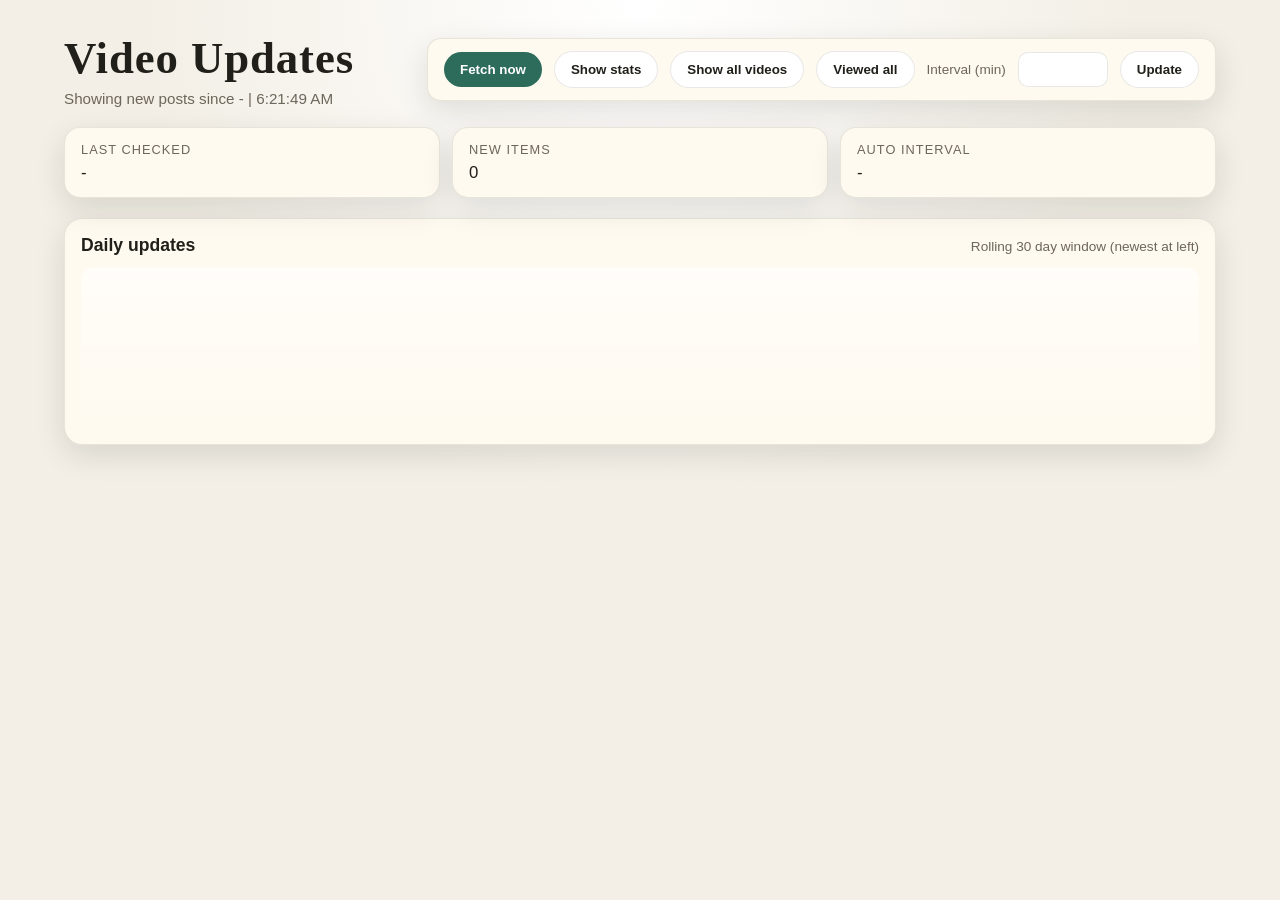
==== site_monitor/dashboard.html @ bc6f0f2e "feat: add website monitor" ====
<!doctype html>
<html lang="en">
  <head>
    <meta charset="utf-8" />
    <meta name="viewport" content="width=device-width, initial-scale=1" />
    <title>Video Updates Dashboard</title>
    <style>
      :root {
        --bg: #f3efe6;
        --bg-2: #e2dccf;
        --panel: #fffaf0;
        --ink: #201f1a;
        --muted: #6d665a;
        --accent: #2d6b5a;
        --accent-2: #cf7f3a;
        --shadow: 0 10px 30px rgba(26, 24, 20, 0.12);
        --stroke: rgba(32, 31, 26, 0.1);
      }

      * {
        box-sizing: border-box;
      }

      body {
        margin: 0;
        min-height: 100vh;
        font-family: "Trebuchet MS", "Lucida Grande", "Verdana", sans-serif;
        color: var(--ink);
        background: radial-gradient(circle at top, #ffffff, var(--bg) 45%) fixed,
          linear-gradient(120deg, var(--bg-2), var(--bg)) fixed;
      }

      header {
        display: flex;
        flex-wrap: wrap;
        align-items: center;
        justify-content: space-between;
        gap: 16px;
      }

      h1 {
        margin: 0;
        font-family: "Palatino Linotype", "Book Antiqua", Palatino, serif;
        font-size: clamp(1.8rem, 2vw + 1.4rem, 2.8rem);
        letter-spacing: 0.02em;
      }

      main {
        max-width: 1200px;
        margin: 0 auto;
        padding: 32px 24px 48px;
      }

      .subtitle {
        margin: 6px 0 0;
        color: var(--muted);
        font-size: 0.95rem;
      }

      .controls {
        display: flex;
        flex-wrap: wrap;
        gap: 12px;
        align-items: center;
        background: var(--panel);
        padding: 12px 16px;
        border-radius: 14px;
        box-shadow: var(--shadow);
        border: 1px solid var(--stroke);
      }

      .controls label {
        font-size: 0.85rem;
        color: var(--muted);
      }

      input[type="number"] {
        width: 90px;
        padding: 8px 10px;
        border-radius: 10px;
        border: 1px solid var(--stroke);
        background: #fff;
        font-size: 0.95rem;
      }

      input[type="date"] {
        padding: 7px 10px;
        border-radius: 10px;
        border: 1px solid var(--stroke);
        background: #fff;
        font-size: 0.9rem;
      }

      button,
      .btn {
        border: none;
        border-radius: 999px;
        padding: 10px 16px;
        font-weight: 600;
        cursor: pointer;
        transition: transform 0.15s ease, box-shadow 0.15s ease;
        text-decoration: none;
        display: inline-flex;
        align-items: center;
        justify-content: center;
        gap: 6px;
      }

      button:hover,
      .btn:hover {
        transform: translateY(-1px);
        box-shadow: 0 6px 16px rgba(32, 31, 26, 0.16);
      }

      .btn-primary {
        background: var(--accent);
        color: #fff;
      }

      .btn-secondary {
        background: #fff;
        border: 1px solid var(--stroke);
        color: var(--ink);
      }

      .btn-warning {
        background: var(--accent-2);
        color: #fff;
      }

      .btn-disabled {
        background: #c9b39d;
        color: #fff;
        cursor: not-allowed;
        box-shadow: none;
        transform: none;
      }

      .btn-disabled:hover {
        transform: none;
        box-shadow: none;
      }

      .status {
        margin: 20px 0;
        display: grid;
        grid-template-columns: repeat(auto-fit, minmax(220px, 1fr));
        gap: 12px;
      }

      .status-card {
        background: var(--panel);
        border-radius: 16px;
        padding: 14px 16px;
        border: 1px solid var(--stroke);
        box-shadow: var(--shadow);
      }

      .status-label {
        font-size: 0.8rem;
        color: var(--muted);
        text-transform: uppercase;
        letter-spacing: 0.08em;
      }

      .status-value {
        font-size: 1.05rem;
        margin-top: 6px;
      }

      .stats-panel {
        margin: 20px 0;
        background: var(--panel);
        border-radius: 18px;
        padding: 16px;
        border: 1px solid var(--stroke);
        box-shadow: var(--shadow);
      }

      .stats-header {
        display: flex;
        align-items: baseline;
        justify-content: space-between;
        margin-bottom: 12px;
      }

      .stats-title {
        margin: 0;
        font-size: 1.1rem;
      }

      .stats-sub {
        margin: 0;
        color: var(--muted);
        font-size: 0.85rem;
      }

      .stats-grid {
        display: grid;
        grid-template-columns: repeat(auto-fit, minmax(200px, 1fr));
        gap: 10px;
      }

      .stat-card {
        padding: 12px;
        border-radius: 14px;
        background: #f9f2e6;
        border: 1px solid rgba(32, 31, 26, 0.08);
      }

      .stat-label {
        font-size: 0.75rem;
        color: var(--muted);
        text-transform: uppercase;
        letter-spacing: 0.08em;
      }

      .stat-value {
        margin-top: 6px;
        font-size: 1.05rem;
        font-weight: 700;
      }

      .table-panel {
        margin: 20px 0 30px;
        background: var(--panel);
        border-radius: 18px;
        padding: 16px;
        border: 1px solid var(--stroke);
        box-shadow: var(--shadow);
      }

      .table-controls {
        display: flex;
        flex-wrap: wrap;
        gap: 10px;
        align-items: center;
        margin-bottom: 12px;
      }

      .table-controls label {
        font-size: 0.8rem;
        color: var(--muted);
      }

      .table-wrap {
        width: 100%;
        overflow-x: auto;
        border-radius: 12px;
        border: 1px solid rgba(32, 31, 26, 0.08);
      }

      table {
        border-collapse: collapse;
        width: 100%;
        min-width: 720px;
        background: #fffdf7;
      }

      th,
      td {
        padding: 10px 12px;
        text-align: left;
        border-bottom: 1px solid rgba(32, 31, 26, 0.08);
        font-size: 0.9rem;
        vertical-align: top;
      }

      th {
        background: #efe4d1;
        font-size: 0.8rem;
        text-transform: uppercase;
        letter-spacing: 0.06em;
      }

      td a {
        color: var(--accent);
        text-decoration: none;
      }

      td a:hover {
        text-decoration: underline;
      }

      .table-muted {
        color: var(--muted);
        font-size: 0.85rem;
      }

      .table-empty {
        padding: 16px 0 4px;
        text-align: center;
        color: var(--muted);
        font-size: 0.9rem;
      }

      .histogram {
        margin: 20px 0 26px;
        background: var(--panel);
        border-radius: 18px;
        padding: 16px;
        border: 1px solid var(--stroke);
        box-shadow: var(--shadow);
      }

      .histogram-head {
        display: flex;
        align-items: baseline;
        justify-content: space-between;
        gap: 12px;
        margin-bottom: 12px;
      }

      .histogram-title {
        margin: 0;
        font-size: 1.1rem;
      }

      .histogram-sub {
        margin: 0;
        color: var(--muted);
        font-size: 0.85rem;
      }

      .histogram-bars {
        display: flex;
        align-items: flex-end;
        gap: 6px;
        height: 160px;
        padding: 8px 4px 4px;
        border-radius: 12px;
        background: linear-gradient(180deg, rgba(255, 255, 255, 0.6), transparent);
      }

      .bar {
        flex: 1;
        min-width: 6px;
        background: linear-gradient(180deg, #2d6b5a, #8ebea4);
        border-radius: 6px 6px 4px 4px;
        position: relative;
        transition: height 0.2s ease;
      }

      .bar.is-empty {
        background: rgba(45, 107, 90, 0.12);
      }

      .bar-count {
        position: absolute;
        top: -18px;
        left: 50%;
        transform: translateX(-50%);
        font-size: 0.7rem;
        color: var(--muted);
      }

      .histogram-empty {
        padding: 20px 0 6px;
        text-align: center;
        color: var(--muted);
        font-size: 0.9rem;
      }

      .grid {
        display: grid;
        grid-template-columns: repeat(auto-fill, minmax(240px, 1fr));
        gap: 20px;
      }

      .card {
        background: var(--panel);
        border-radius: 18px;
        overflow: hidden;
        border: 1px solid var(--stroke);
        box-shadow: var(--shadow);
        display: flex;
        flex-direction: column;
        min-height: 100%;
        transition: transform 0.2s ease, opacity 0.2s ease;
      }

      .card.is-removed {
        opacity: 0;
        transform: translateY(10px);
      }

      .cover {
        position: relative;
        width: 100%;
        aspect-ratio: 16 / 9;
        background: linear-gradient(135deg, #e5d8c0, #c8d6d0);
      }

      .cover img {
        width: 100%;
        height: 100%;
        object-fit: cover;
        display: block;
      }

      .card-body {
        padding: 16px;
        display: flex;
        flex-direction: column;
        gap: 10px;
        flex: 1;
      }

      .card-title {
        font-size: 1rem;
        font-weight: 700;
      }

      .card-title a {
        color: inherit;
        text-decoration: none;
      }

      .card-title a:hover {
        text-decoration: underline;
      }

      .card-meta {
        font-size: 0.85rem;
        color: var(--muted);
      }

      .card-actions {
        margin-top: auto;
        display: flex;
        gap: 10px;
        flex-wrap: wrap;
      }

      .empty {
        margin-top: 30px;
        padding: 24px;
        text-align: center;
        border-radius: 16px;
        background: var(--panel);
        border: 1px dashed var(--stroke);
        color: var(--muted);
      }

      @media (max-width: 720px) {
        main {
          padding: 24px 16px 40px;
        }

        .controls {
          width: 100%;
        }
      }
    </style>
  </head>
  <body>
    <main>
      <header>
        <div>
          <h1>Video Updates</h1>
          <p class="subtitle">
            Showing new posts since <span id="startDate">-</span> | <span id="clock">--:--:--</span>
          </p>
        </div>
        <div class="controls">
          <button class="btn btn-primary" id="refreshBtn">Fetch now</button>
          <button class="btn btn-secondary" id="toggleStats">Show stats</button>
          <button class="btn btn-secondary" id="toggleTable">Show all videos</button>
          <button class="btn btn-secondary" id="viewAllBtn">Viewed all</button>
          <label for="intervalInput">Interval (min)</label>
          <input id="intervalInput" type="number" min="10" max="360" />
          <button class="btn btn-secondary" id="saveInterval">Update</button>
        </div>
      </header>

      <section class="status">
        <div class="status-card">
          <div class="status-label">Last checked</div>
          <div class="status-value" id="lastChecked">-</div>
        </div>
        <div class="status-card">
          <div class="status-label">New items</div>
          <div class="status-value" id="itemCount">0</div>
        </div>
        <div class="status-card">
          <div class="status-label">Auto interval</div>
          <div class="status-value" id="intervalDisplay">-</div>
        </div>
      </section>

      <section class="stats-panel" id="statsPanel" hidden>
        <div class="stats-header">
          <h2 class="stats-title">Summary insights</h2>
          <p class="stats-sub">Since <span id="statsStartDate">-</span></p>
        </div>
        <div class="stats-grid">
          <div class="stat-card">
            <div class="stat-label">Total updates</div>
            <div class="stat-value" id="statTotal">0</div>
          </div>
          <div class="stat-card">
            <div class="stat-label">Unseen items</div>
            <div class="stat-value" id="statUnseen">0</div>
          </div>
          <div class="stat-card">
            <div class="stat-label">Viewed</div>
            <div class="stat-value" id="statViewed">0</div>
          </div>
          <div class="stat-card">
            <div class="stat-label">Downloaded</div>
            <div class="stat-value" id="statDownloaded">0</div>
          </div>
          <div class="stat-card">
            <div class="stat-label">Average per day</div>
            <div class="stat-value" id="statAverage">0</div>
          </div>
          <div class="stat-card">
            <div class="stat-label">Download rate</div>
            <div class="stat-value" id="statRate">0%</div>
          </div>
          <div class="stat-card">
            <div class="stat-label">Most active day</div>
            <div class="stat-value" id="statPeak">-</div>
          </div>
          <div class="stat-card">
            <div class="stat-label">Last download</div>
            <div class="stat-value" id="statLastDownload">-</div>
          </div>
        </div>
      </section>

      <section class="table-panel" id="tablePanel" hidden>
        <div class="stats-header">
          <h2 class="stats-title">All videos</h2>
          <p class="stats-sub">Includes viewed and downloaded items</p>
        </div>
        <div class="table-controls">
          <label for="tableFrom">From</label>
          <input id="tableFrom" type="date" />
          <label for="tableTo">To</label>
          <input id="tableTo" type="date" />
          <button class="btn btn-secondary" id="tableApply" type="button">Apply</button>
          <button class="btn btn-secondary" id="tableClear" type="button">Clear</button>
        </div>
        <div class="table-wrap">
          <table>
            <thead>
              <tr>
                <th>Title</th>
                <th>Date</th>
                <th>Post URL</th>
                <th>Download</th>
                <th>Viewed</th>
              </tr>
            </thead>
            <tbody id="tableBody"></tbody>
          </table>
        </div>
        <div class="table-empty" id="tableEmpty" hidden>No videos yet.</div>
      </section>

      <section class="histogram">
        <div class="histogram-head">
          <h2 class="histogram-title">Daily updates</h2>
          <p class="histogram-sub">Rolling 30 day window (newest at left)</p>
        </div>
        <div class="histogram-bars" id="histogram"></div>
        <div class="histogram-empty" id="histogramEmpty" hidden>No updates in this window.</div>
      </section>

      <section class="grid" id="cards"></section>
      <section class="empty" id="emptyState" hidden>No new videos yet.</section>
    </main>

    <script>
      const startDateEl = document.getElementById("startDate");
      const clockEl = document.getElementById("clock");
      const lastCheckedEl = document.getElementById("lastChecked");
      const itemCountEl = document.getElementById("itemCount");
      const intervalDisplayEl = document.getElementById("intervalDisplay");
      const intervalInput = document.getElementById("intervalInput");
      const cardsEl = document.getElementById("cards");
      const emptyStateEl = document.getElementById("emptyState");
      const histogramEl = document.getElementById("histogram");
      const histogramEmptyEl = document.getElementById("histogramEmpty");
      const refreshBtn = document.getElementById("refreshBtn");
      const toggleStatsBtn = document.getElementById("toggleStats");
      const toggleTableBtn = document.getElementById("toggleTable");
      const saveIntervalBtn = document.getElementById("saveInterval");
      const viewAllBtn = document.getElementById("viewAllBtn");
      const statsPanelEl = document.getElementById("statsPanel");
      const statsStartDateEl = document.getElementById("statsStartDate");
      const statTotalEl = document.getElementById("statTotal");
      const statUnseenEl = document.getElementById("statUnseen");
      const statViewedEl = document.getElementById("statViewed");
      const statDownloadedEl = document.getElementById("statDownloaded");
      const statAverageEl = document.getElementById("statAverage");
      const statRateEl = document.getElementById("statRate");
      const statPeakEl = document.getElementById("statPeak");
      const statLastDownloadEl = document.getElementById("statLastDownload");
      const tablePanelEl = document.getElementById("tablePanel");
      const tableBodyEl = document.getElementById("tableBody");
      const tableEmptyEl = document.getElementById("tableEmpty");
      const tableFromEl = document.getElementById("tableFrom");
      const tableToEl = document.getElementById("tableTo");
      const tableApplyBtn = document.getElementById("tableApply");
      const tableClearBtn = document.getElementById("tableClear");
      let allVideos = [];

      async function fetchJson(url, options) {
        const response = await fetch(url, options);
        if (!response.ok) {
          throw new Error("Request failed");
        }
        return response.json();
      }

      async function loadSettings() {
        const settings = await fetchJson("/api/settings");
        startDateEl.textContent = settings.start_date || "-";
        lastCheckedEl.textContent = settings.last_checked || "-";
        intervalDisplayEl.textContent = `${settings.interval_minutes || "-"} min`;
        intervalInput.value = settings.interval_minutes || 30;
      }

      function clearCards() {
        cardsEl.innerHTML = "";
      }

      function renderEmpty(show) {
        emptyStateEl.hidden = !show;
      }

      function createCard(item) {
        const card = document.createElement("article");
        card.className = "card";

        const cover = document.createElement("div");
        cover.className = "cover";
        if (item.cover_url) {
          const img = document.createElement("img");
          img.src = item.cover_url;
          img.alt = item.title || "cover";
          img.loading = "lazy";
          cover.appendChild(img);
        }
        card.appendChild(cover);

        const body = document.createElement("div");
        body.className = "card-body";

        const titleText = item.title || "Untitled";
        const title = document.createElement("div");
        title.className = "card-title";
        if (item.url) {
          const link = document.createElement("a");
          link.href = item.url;
          link.target = "_blank";
          link.rel = "noopener";
          link.textContent = titleText;
          title.appendChild(link);
        } else {
          title.textContent = titleText;
        }

        const meta = document.createElement("div");
        meta.className = "card-meta";
        const posted = item.post_date || item.discovered_at?.slice(0, 10) || "-";
        meta.textContent = `Post date: ${posted}`;

        const actions = document.createElement("div");
        actions.className = "card-actions";

        const viewedBtn = document.createElement("button");
        viewedBtn.className = "btn btn-secondary";
        viewedBtn.textContent = "Viewed";
        viewedBtn.addEventListener("click", async () => {
          viewedBtn.disabled = true;
          await fetchJson("/api/view", {
            method: "POST",
            headers: { "Content-Type": "application/json" },
            body: JSON.stringify({ id: item.id }),
          });
          removeCard(card);
        });

        const downloadBtn = document.createElement("button");
        downloadBtn.className = "btn btn-warning";
        downloadBtn.type = "button";
        downloadBtn.textContent = "Download";
        const rapidgatorUrls = item.rapidgator_urls || [];
        if (rapidgatorUrls.length === 0) {
          downloadBtn.classList.add("btn-disabled");
          downloadBtn.addEventListener("click", () => {
            alert("No download link found.");
          });
        } else {
          downloadBtn.addEventListener("click", async () => {
            downloadBtn.disabled = true;
            const ok = await openDownloads(item.id);
            if (ok) {
              downloadBtn.disabled = false;
            } else {
              downloadBtn.disabled = false;
            }
          });
        }

        actions.appendChild(viewedBtn);
        actions.appendChild(downloadBtn);

        body.appendChild(title);
        body.appendChild(meta);
        body.appendChild(actions);

        card.appendChild(body);
        return card;
      }

      function removeCard(card) {
        card.classList.add("is-removed");
        setTimeout(() => {
          card.remove();
          itemCountEl.textContent = cardsEl.children.length;
          renderEmpty(cardsEl.children.length === 0);
        }, 200);
      }

      async function loadItems() {
        const payload = await fetchJson("/api/items");
        clearCards();
        payload.items.forEach((item) => {
          cardsEl.appendChild(createCard(item));
        });
        itemCountEl.textContent = payload.items.length;
        renderEmpty(payload.items.length === 0);
      }

      function renderHistogram(daily) {
        histogramEl.innerHTML = "";
        if (!daily || daily.length === 0) {
          histogramEmptyEl.hidden = false;
          return;
        }
        histogramEmptyEl.hidden = true;
        const max = Math.max(...daily.map((entry) => entry.count), 1);
        daily.forEach((entry) => {
          const bar = document.createElement("div");
          bar.className = "bar";
          if (entry.count === 0) {
            bar.classList.add("is-empty");
          }
          const height = (entry.count / max) * 100;
          bar.style.height = `${Math.max(height, 4)}%`;
          bar.title = `${entry.date}: ${entry.count}`;
          if (entry.count > 0) {
            const label = document.createElement("div");
            label.className = "bar-count";
            label.textContent = entry.count;
            bar.appendChild(label);
          }
          histogramEl.appendChild(bar);
        });
      }

      function formatDate(date) {
        const year = date.getFullYear();
        const month = String(date.getMonth() + 1).padStart(2, "0");
        const day = String(date.getDate()).padStart(2, "0");
        return `${year}-${month}-${day}`;
      }

      async function loadStats() {
        const payload = await fetchJson("/api/stats");
        const map = new Map();
        (payload.daily || []).forEach((entry) => {
          map.set(entry.date, entry.count);
        });
        const daily = [];
        const today = new Date();
        for (let i = 0; i < 30; i += 1) {
          const day = new Date(today);
          day.setDate(today.getDate() - i);
          const key = formatDate(day);
          daily.push({ date: key, count: map.get(key) || 0 });
        }
        renderHistogram(daily);
      }

      async function loadSummary() {
        const payload = await fetchJson("/api/summary");
        statsStartDateEl.textContent = startDateEl.textContent || "-";
        statTotalEl.textContent = payload.total ?? 0;
        statUnseenEl.textContent = payload.unseen ?? 0;
        statViewedEl.textContent = payload.viewed ?? 0;
        statDownloadedEl.textContent = payload.downloaded ?? 0;
        statAverageEl.textContent = payload.avg_per_day ?? 0;
        statRateEl.textContent = `${payload.download_rate ?? 0}%`;
        if (payload.most_active_day) {
          statPeakEl.textContent = `${payload.most_active_day} (${payload.most_active_count})`;
        } else {
          statPeakEl.textContent = "-";
        }
        statLastDownloadEl.textContent = payload.last_downloaded || "-";
      }

      function renderTable(items) {
        tableBodyEl.innerHTML = "";
        if (!items || items.length === 0) {
          tableEmptyEl.hidden = false;
          return;
        }
        tableEmptyEl.hidden = true;
        items.forEach((item) => {
          const row = document.createElement("tr");

          const titleCell = document.createElement("td");
          titleCell.textContent = item.title || "Untitled";

          const dateCell = document.createElement("td");
          const date = item.post_date || item.discovered_at?.slice(0, 10) || "-";
          dateCell.textContent = date;

          const urlCell = document.createElement("td");
          if (item.url) {
            const link = document.createElement("a");
            link.href = item.url;
            link.textContent = "Open post";
            link.target = "_blank";
            link.rel = "noopener";
            urlCell.appendChild(link);
          } else {
            urlCell.textContent = "-";
          }

          const downloadCell = document.createElement("td");
          if (item.rapidgator_urls && item.rapidgator_urls.length > 0) {
            const button = document.createElement("button");
            button.className = "btn btn-secondary";
            button.type = "button";
            button.textContent = item.downloaded_at ? "Re-download" : "Download";
            button.addEventListener("click", async () => {
              button.disabled = true;
              const ok = await openDownloads(item.id);
              if (!ok) {
                button.disabled = false;
              }
            });
            downloadCell.appendChild(button);
          } else {
            downloadCell.innerHTML = '<span class="table-muted">No link</span>';
          }

          const viewedCell = document.createElement("td");
          if (item.viewed_at) {
            viewedCell.textContent = "Yes";
          } else {
            viewedCell.textContent = "No";
          }

          row.appendChild(titleCell);
          row.appendChild(dateCell);
          row.appendChild(urlCell);
          row.appendChild(downloadCell);
          row.appendChild(viewedCell);
          tableBodyEl.appendChild(row);
        });
      }

      function applyTableFilter() {
        const from = tableFromEl.value;
        const to = tableToEl.value;
        const filtered = allVideos.filter((item) => {
          const date = item.post_date || item.discovered_at?.slice(0, 10) || "";
          if (!from && !to) {
            return true;
          }
          if (!date) {
            return false;
          }
          if (from && date < from) {
            return false;
          }
          if (to && date > to) {
            return false;
          }
          return true;
        });
        renderTable(filtered);
      }

      async function loadAllVideos() {
        const payload = await fetchJson("/api/all");
        allVideos = payload.items || [];
        applyTableFilter();
      }

      async function openDownloads(id) {
        try {
          const payload = await fetchJson("/api/download", {
            method: "POST",
            headers: { "Content-Type": "application/json" },
            body: JSON.stringify({ id }),
          });
          const urls = payload.urls || [];
          if (urls.length === 0) {
            alert("No download link found.");
            return false;
          }
          urls.forEach((url) => {
            window.open(url, "_blank", "noopener");
          });
          return true;
        } catch (error) {
          alert("Download failed.");
          return false;
        }
      }

      async function refreshNow() {
        refreshBtn.disabled = true;
        refreshBtn.textContent = "Fetching...";
        try {
          await fetchJson("/api/refresh", { method: "POST" });
          await loadSettings();
          await loadItems();
          await loadStats();
          await loadSummary();
          if (!tablePanelEl.hidden) {
            await loadAllVideos();
          }
        } catch (error) {
          alert("Refresh failed.");
        } finally {
          refreshBtn.disabled = false;
          refreshBtn.textContent = "Fetch now";
        }
      }

      async function saveInterval() {
        const minutes = parseInt(intervalInput.value, 10);
        if (!Number.isFinite(minutes)) {
          alert("Enter a valid interval.");
          return;
        }
        await fetchJson("/api/settings", {
          method: "POST",
          headers: { "Content-Type": "application/json" },
          body: JSON.stringify({ interval_minutes: minutes }),
        });
        await loadSettings();
      }

      refreshBtn.addEventListener("click", refreshNow);
      toggleStatsBtn.addEventListener("click", async () => {
        const willShow = statsPanelEl.hidden;
        statsPanelEl.hidden = !willShow;
        toggleStatsBtn.textContent = willShow ? "Hide stats" : "Show stats";
        if (willShow) {
          await loadSummary();
        }
      });
      toggleTableBtn.addEventListener("click", async () => {
        const willShow = tablePanelEl.hidden;
        tablePanelEl.hidden = !willShow;
        toggleTableBtn.textContent = willShow ? "Hide all videos" : "Show all videos";
        if (willShow) {
          await loadAllVideos();
        }
      });
      viewAllBtn.addEventListener("click", async () => {
        if (!confirm("Mark all current items as viewed?")) {
          return;
        }
        viewAllBtn.disabled = true;
        try {
          await fetchJson("/api/view-all", { method: "POST" });
          await loadItems();
          if (!tablePanelEl.hidden) {
            await loadAllVideos();
          }
        } catch (error) {
          alert("Failed to mark all as viewed.");
        } finally {
          viewAllBtn.disabled = false;
        }
      });
      tableApplyBtn.addEventListener("click", applyTableFilter);
      tableClearBtn.addEventListener("click", () => {
        tableFromEl.value = "";
        tableToEl.value = "";
        applyTableFilter();
      });
      saveIntervalBtn.addEventListener("click", saveInterval);

      async function boot() {
        await loadSettings();
        await loadItems();
        await loadStats();
        await loadSummary();
        setInterval(loadItems, 60 * 1000);
        setInterval(loadSettings, 60 * 1000);
        setInterval(loadStats, 5 * 60 * 1000);
        setInterval(loadSummary, 5 * 60 * 1000);
      }

      function startClock() {
        const update = () => {
          const now = new Date();
          clockEl.textContent = now.toLocaleTimeString();
        };
        update();
        setInterval(update, 1000);
      }

      boot();
      startClock();
    </script>
  </body>
</html>
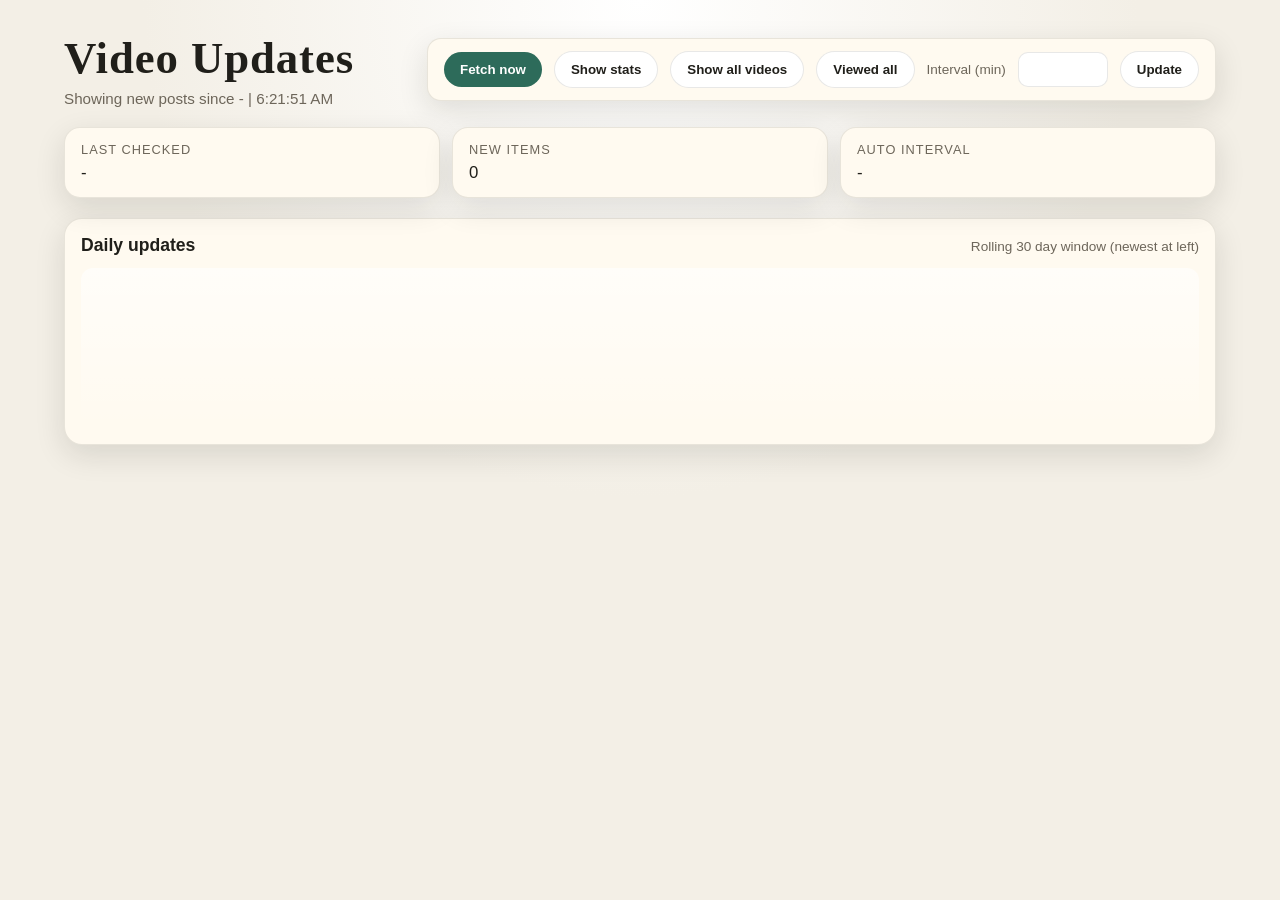
==== commit 6bf8dc00: "Improve site monitor media links and download status" ====
--- a/site_monitor/dashboard.html
+++ b/site_monitor/dashboard.html
@@ -398,6 +398,65 @@
         display: block;
       }
 
+      .cover-link {
+        display: block;
+      }
+
+      .cover-link:hover {
+        filter: brightness(0.94);
+      }
+
+      .cover-link:focus-visible {
+        outline: 3px solid var(--accent);
+        outline-offset: -3px;
+      }
+
+      .media-dialog {
+        width: min(600px, calc(100% - 32px));
+        max-height: calc(100% - 32px);
+        padding: 20px;
+        border: 1px solid var(--stroke);
+        border-radius: 18px;
+        color: var(--ink);
+        background: var(--panel);
+        box-shadow: var(--shadow);
+      }
+
+      .media-dialog::backdrop {
+        background: rgba(32, 31, 26, 0.65);
+      }
+
+      .media-header {
+        display: flex;
+        align-items: flex-start;
+        justify-content: space-between;
+        gap: 12px;
+      }
+
+      .media-header h2 {
+        margin: 4px 0 0;
+        font-size: 1.15rem;
+      }
+
+      .media-item-title {
+        color: var(--muted);
+        overflow-wrap: anywhere;
+      }
+
+      .media-content a,
+      .card-images a {
+        color: var(--accent);
+        overflow-wrap: anywhere;
+      }
+
+      .media-files {
+        padding-left: 24px;
+      }
+
+      .media-files li + li {
+        margin-top: 10px;
+      }
+
       .card-body {
         padding: 16px;
         display: flex;
@@ -423,6 +482,19 @@
       .card-meta {
         font-size: 0.85rem;
         color: var(--muted);
+      }
+
+      .download-check {
+        margin-left: 8px;
+        color: var(--accent);
+        font-weight: 700;
+      }
+
+      .card-images {
+        display: flex;
+        flex-wrap: wrap;
+        gap: 6px 12px;
+        font-size: 0.85rem;
       }
 
       .card-actions {
@@ -572,6 +644,17 @@
       <section class="empty" id="emptyState" hidden>No new videos yet.</section>
     </main>
 
+    <dialog class="media-dialog" id="mediaDialog" aria-labelledby="mediaTitle">
+      <header class="media-header">
+        <h2 id="mediaTitle">Downloads</h2>
+        <form method="dialog">
+          <button type="submit" class="btn btn-secondary" autofocus>Close</button>
+        </form>
+      </header>
+      <p class="media-item-title" id="mediaItemTitle"></p>
+      <div class="media-content" id="mediaContent"></div>
+    </dialog>
+
     <script>
       const startDateEl = document.getElementById("startDate");
       const clockEl = document.getElementById("clock");
@@ -605,6 +688,9 @@
       const tableToEl = document.getElementById("tableTo");
       const tableApplyBtn = document.getElementById("tableApply");
       const tableClearBtn = document.getElementById("tableClear");
+      const mediaDialog = document.getElementById("mediaDialog");
+      const mediaItemTitle = document.getElementById("mediaItemTitle");
+      const mediaContent = document.getElementById("mediaContent");
       let allVideos = [];
 
       async function fetchJson(url, options) {
@@ -631,20 +717,177 @@
         emptyStateEl.hidden = !show;
       }
 
+      function newTabLink(url, text = "") {
+        const link = document.createElement("a");
+        link.href = url;
+        link.target = "_blank";
+        link.rel = "noopener";
+        link.textContent = text;
+        return link;
+      }
+
+      function createCover(item) {
+        const firstImage = item.images?.[0];
+        const target = item.images == null
+          ? `/image/${item.id}`
+          : firstImage?.url || item.cover_url || item.url;
+        const cover = newTabLink(target);
+        cover.className = "cover cover-link";
+        cover.setAttribute("aria-label", `Open image for ${item.title || "this post"}`);
+        const thumbnail = item.cover_url || firstImage?.thumbnail_url;
+        if (thumbnail) {
+          const img = document.createElement("img");
+          img.src = thumbnail;
+          img.alt = item.title || "Cover";
+          img.loading = "lazy";
+          cover.appendChild(img);
+        }
+        return cover;
+      }
+
+      function createDownloadControl(item, className) {
+        const urls = item.rapidgator_urls || [];
+        const label = item.downloaded_at ? "Re-download" : "Download";
+        if (item.images != null && urls.length === 1) {
+          const link = singleDownloadLink(item, label);
+          link.className = className;
+          return link;
+        }
+        const button = document.createElement("button");
+        button.type = "button";
+        button.className = className;
+        button.textContent = urls.length > 1 ? `${label} (${urls.length})` : label;
+        if (item.images != null && urls.length === 0) {
+          button.disabled = true;
+          button.classList.add("btn-disabled");
+          button.textContent = "No download link";
+        } else {
+          button.addEventListener("click", () => showDownloads(item));
+        }
+        return button;
+      }
+
+      function showDownloadCheck(id) {
+        const check = document.getElementById(`download-check-${id}`);
+        if (check) {
+          check.hidden = false;
+        }
+      }
+
+      function singleDownloadLink(item, label) {
+        const link = newTabLink(`/download/${item.id}`, label);
+        async function checkDownload(event) {
+          if ((event.type === "auxclick" && event.button !== 1) || item.downloaded_at) {
+            return;
+          }
+          try {
+            // The new tab records the download before its redirect. Let that request finish.
+            for (let attempt = 0; attempt < 4; attempt += 1) {
+              await new Promise((resolve) => setTimeout(resolve, 250));
+              const media = await fetchJson(`/api/media/${item.id}`);
+              if (media.downloaded_at) {
+                item.downloaded_at = media.downloaded_at;
+                showDownloadCheck(item.id);
+                return;
+              }
+            }
+          } catch {
+            // The next dashboard refresh loads the saved status.
+          }
+        }
+        link.addEventListener("click", checkDownload);
+        link.addEventListener("auxclick", checkDownload);
+        return link;
+      }
+
+      async function showDownloads(item) {
+        mediaItemTitle.textContent = item.title || "Untitled";
+        const content = document.createElement("div");
+        mediaContent.replaceChildren(content);
+        mediaDialog.showModal();
+        if (item.images == null) {
+          content.setAttribute("role", "status");
+          content.textContent = "Loading links…";
+          try {
+            Object.assign(item, await fetchJson(`/api/media/${item.id}`));
+          } catch {
+            // The saved cover and links remain available if the request fails.
+          }
+          if (!mediaDialog.open || !content.isConnected) {
+            return;
+          }
+          content.removeAttribute("role");
+          content.replaceChildren();
+        }
+        renderDownloads(content, item);
+      }
+
+      function downloadLabel(url, index) {
+        const filename = new URL(url).pathname.split("/")[3];
+        if (filename) {
+          try {
+            return decodeURIComponent(filename).replace(/\.html$/i, "");
+          } catch {
+            return filename;
+          }
+        }
+        return `Part ${index + 1}`;
+      }
+
+      function renderDownloads(content, item) {
+        const urls = item.rapidgator_urls || [];
+        if (urls.length === 0) {
+          content.textContent = "No download link found.";
+          return;
+        }
+        if (urls.length === 1) {
+          content.appendChild(singleDownloadLink(item, downloadLabel(urls[0], 0)));
+          return;
+        }
+
+        const hint = document.createElement("p");
+        hint.textContent = "Open each file separately. Mark the post downloaded when you’re done.";
+        const list = document.createElement("ol");
+        list.className = "media-files";
+        urls.forEach((url, index) => {
+          const entry = document.createElement("li");
+          entry.appendChild(newTabLink(url, downloadLabel(url, index)));
+          list.appendChild(entry);
+        });
+
+        const mark = document.createElement("button");
+        mark.type = "button";
+        mark.className = "btn btn-warning";
+        mark.textContent = "Mark downloaded";
+        mark.addEventListener("click", async () => {
+          mark.disabled = true;
+          try {
+            await fetchJson("/api/download", {
+              method: "POST",
+              headers: { "Content-Type": "application/json" },
+              body: JSON.stringify({ id: item.id }),
+            });
+          } catch {
+            mark.disabled = false;
+            alert("Could not mark the post downloaded.");
+            return;
+          }
+          if (content.isConnected) {
+            mediaDialog.close();
+          }
+          showDownloadCheck(item.id);
+          if (!tablePanelEl.hidden) {
+            await loadAllVideos();
+          }
+        });
+        content.append(hint, list, mark);
+      }
+
       function createCard(item) {
         const card = document.createElement("article");
         card.className = "card";
 
-        const cover = document.createElement("div");
-        cover.className = "cover";
-        if (item.cover_url) {
-          const img = document.createElement("img");
-          img.src = item.cover_url;
-          img.alt = item.title || "cover";
-          img.loading = "lazy";
-          cover.appendChild(img);
-        }
-        card.appendChild(cover);
+        card.appendChild(createCover(item));
 
         const body = document.createElement("div");
         body.className = "card-body";
@@ -667,6 +910,15 @@
         meta.className = "card-meta";
         const posted = item.post_date || item.discovered_at?.slice(0, 10) || "-";
         meta.textContent = `Post date: ${posted}`;
+        const check = document.createElement("span");
+        check.id = `download-check-${item.id}`;
+        check.className = "download-check";
+        check.textContent = "✓";
+        check.title = "Downloaded";
+        check.setAttribute("role", "img");
+        check.setAttribute("aria-label", "Downloaded");
+        check.hidden = !item.downloaded_at;
+        meta.appendChild(check);
 
         const actions = document.createElement("div");
         actions.className = "card-actions";
@@ -684,33 +936,19 @@
           removeCard(card);
         });
 
-        const downloadBtn = document.createElement("button");
-        downloadBtn.className = "btn btn-warning";
-        downloadBtn.type = "button";
-        downloadBtn.textContent = "Download";
-        const rapidgatorUrls = item.rapidgator_urls || [];
-        if (rapidgatorUrls.length === 0) {
-          downloadBtn.classList.add("btn-disabled");
-          downloadBtn.addEventListener("click", () => {
-            alert("No download link found.");
-          });
-        } else {
-          downloadBtn.addEventListener("click", async () => {
-            downloadBtn.disabled = true;
-            const ok = await openDownloads(item.id);
-            if (ok) {
-              downloadBtn.disabled = false;
-            } else {
-              downloadBtn.disabled = false;
-            }
-          });
-        }
-
         actions.appendChild(viewedBtn);
-        actions.appendChild(downloadBtn);
+        actions.appendChild(createDownloadControl(item, "btn btn-warning"));
 
         body.appendChild(title);
         body.appendChild(meta);
+        if (item.images?.length > 1) {
+          const imageLinks = document.createElement("div");
+          imageLinks.className = "card-images";
+          item.images.slice(1).forEach((image, index) => {
+            imageLinks.appendChild(newTabLink(image.url, `Image ${index + 2}`));
+          });
+          body.appendChild(imageLinks);
+        }
         body.appendChild(actions);
 
         card.appendChild(body);
@@ -834,19 +1072,8 @@
           }
 
           const downloadCell = document.createElement("td");
-          if (item.rapidgator_urls && item.rapidgator_urls.length > 0) {
-            const button = document.createElement("button");
-            button.className = "btn btn-secondary";
-            button.type = "button";
-            button.textContent = item.downloaded_at ? "Re-download" : "Download";
-            button.addEventListener("click", async () => {
-              button.disabled = true;
-              const ok = await openDownloads(item.id);
-              if (!ok) {
-                button.disabled = false;
-              }
-            });
-            downloadCell.appendChild(button);
+          if (item.images == null || item.rapidgator_urls?.length) {
+            downloadCell.appendChild(createDownloadControl(item, "btn btn-secondary"));
           } else {
             downloadCell.innerHTML = '<span class="table-muted">No link</span>';
           }
@@ -893,28 +1120,6 @@
         const payload = await fetchJson("/api/all");
         allVideos = payload.items || [];
         applyTableFilter();
-      }
-
-      async function openDownloads(id) {
-        try {
-          const payload = await fetchJson("/api/download", {
-            method: "POST",
-            headers: { "Content-Type": "application/json" },
-            body: JSON.stringify({ id }),
-          });
-          const urls = payload.urls || [];
-          if (urls.length === 0) {
-            alert("No download link found.");
-            return false;
-          }
-          urls.forEach((url) => {
-            window.open(url, "_blank", "noopener");
-          });
-          return true;
-        } catch (error) {
-          alert("Download failed.");
-          return false;
-        }
       }
 
       async function refreshNow() {
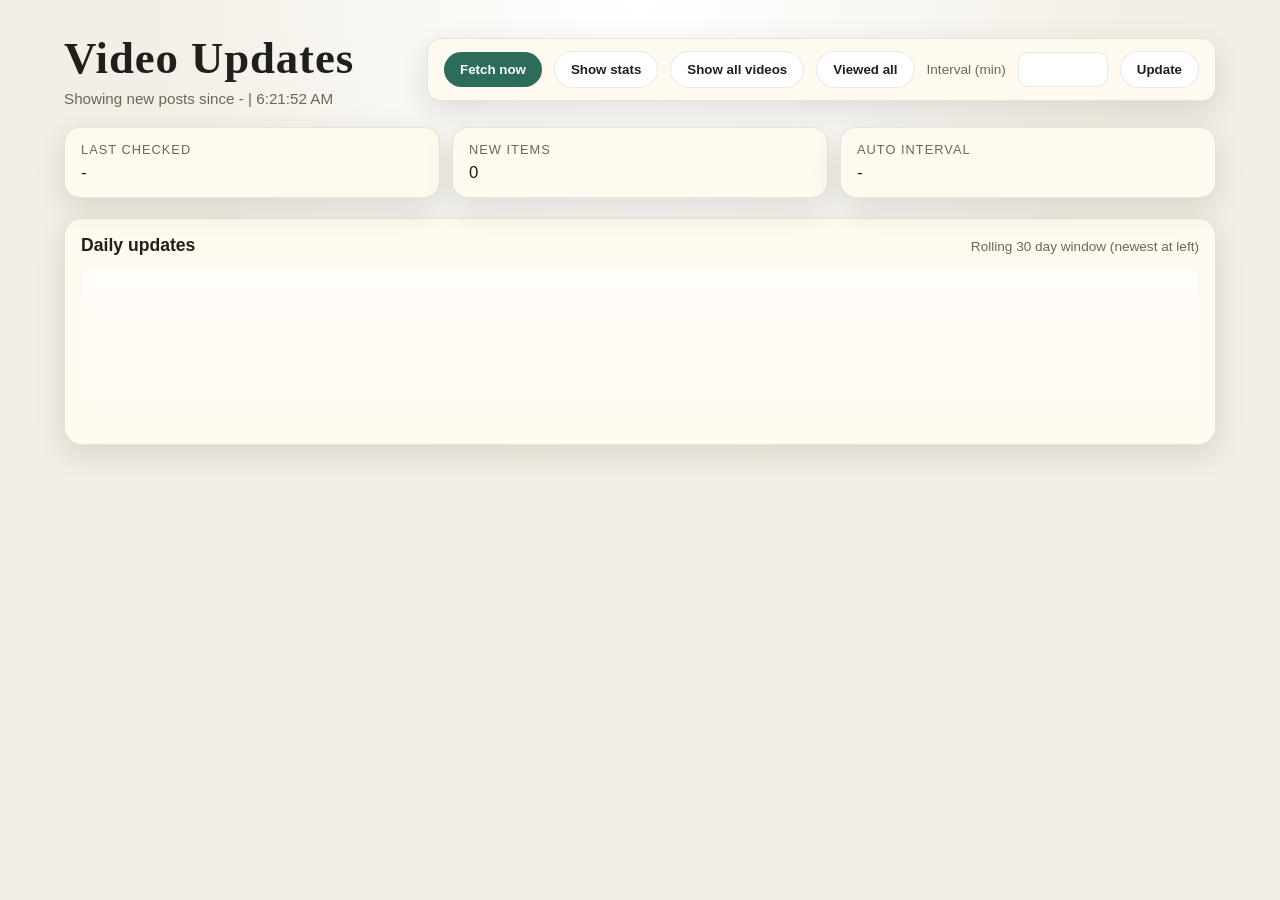
==== commit 9d6d3984: "Detect downloaded videos in the local Downloads folder" ====
--- a/site_monitor/dashboard.html
+++ b/site_monitor/dashboard.html
@@ -488,6 +488,11 @@
         margin-left: 8px;
         color: var(--accent);
         font-weight: 700;
+      }
+
+      .local-download {
+        margin-left: 8px;
+        white-space: nowrap;
       }
 
       .card-images {
@@ -914,11 +919,19 @@
         check.id = `download-check-${item.id}`;
         check.className = "download-check";
         check.textContent = "✓";
-        check.title = "Downloaded";
+        const local = item.local_download;
+        const onDisk = local?.found > 0 && local.found === local.total;
+        check.title = onDisk ? "Found in Downloads" : "Downloaded";
         check.setAttribute("role", "img");
-        check.setAttribute("aria-label", "Downloaded");
-        check.hidden = !item.downloaded_at;
+        check.setAttribute("aria-label", check.title);
+        check.hidden = !item.downloaded_at && !onDisk;
         meta.appendChild(check);
+        if (local?.found > 0) {
+          const status = document.createElement("span");
+          status.className = "local-download";
+          status.textContent = onDisk ? "In Downloads" : `Found ${local.found}/${local.total} in Downloads`;
+          meta.appendChild(status);
+        }
 
         const actions = document.createElement("div");
         actions.className = "card-actions";
